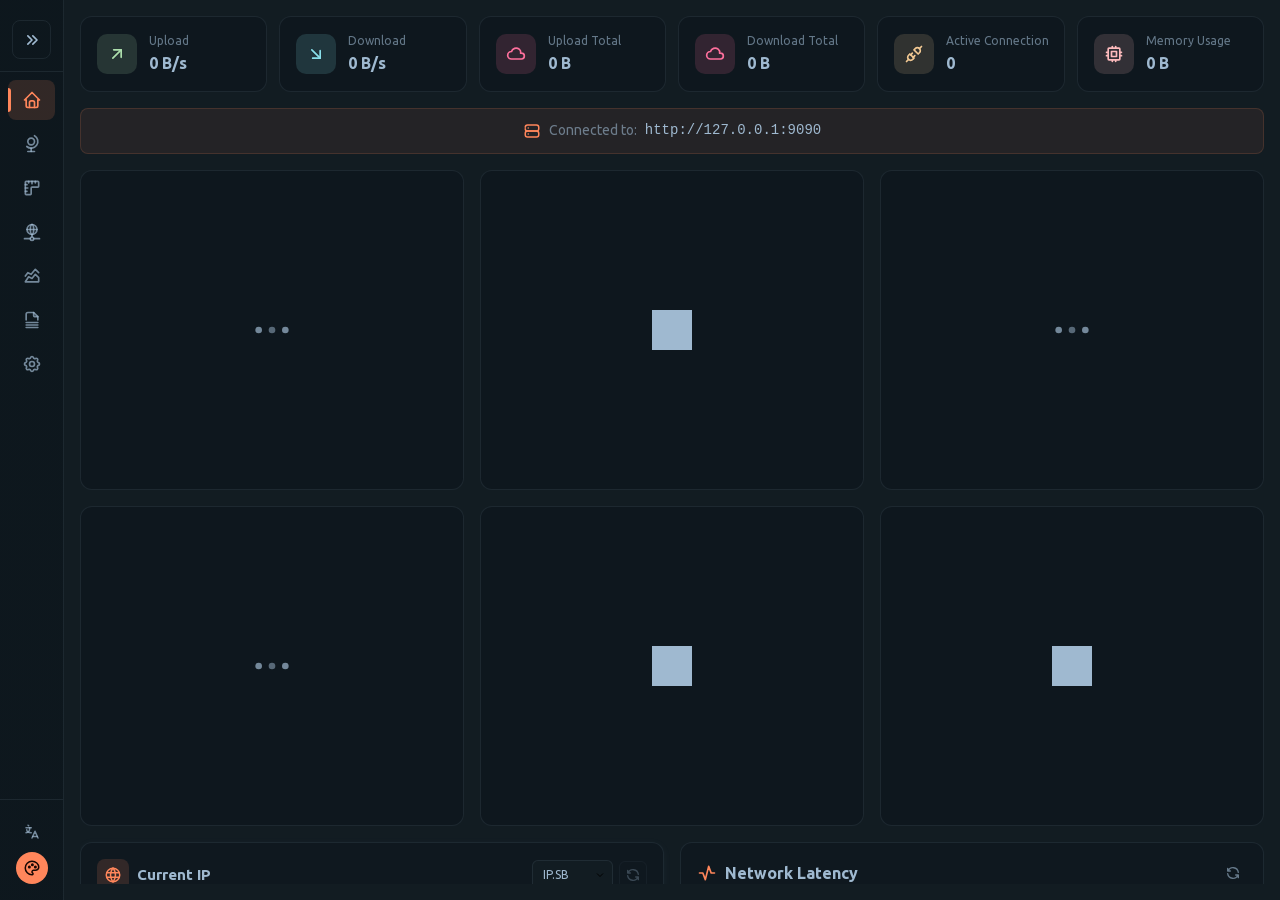
==== 200.html @ ea818ea3 "archived" ====
<!DOCTYPE html><html><head><meta charset="utf-8"><meta name="viewport" content="width=device-width, initial-scale=1.0, minimum-scale=1.0, maximum-scale=1.0, user-scalable=no, viewport-fit=cover"><script type="importmap">{"imports":{"#entry":"./_nuxt/B8MIal8G.js"}}</script><title>MetaCubeXD</title><script src="config.js" onerror="window.__METACUBEXD_CONFIG__={defaultBackendURL:''}"></script><script>window.__METACUBEXD_CONFIG__ = window.__METACUBEXD_CONFIG__ || { defaultBackendURL: '' }</script><link rel="stylesheet" href="./_nuxt/entry.DcX4krCh.css" crossorigin><link rel="modulepreload" as="script" crossorigin href="./_nuxt/B8MIal8G.js"><link rel="modulepreload" as="script" crossorigin href="./_nuxt/ZSbGxI4x.js"><script type="module" src="./_nuxt/B8MIal8G.js" crossorigin></script><meta name="theme-color" content="#000000"><link rel="icon" type="image/svg+xml" href="favicon.svg"><link rel="apple-touch-icon" href="pwa-192x192.png"><script id="unhead:payload" type="application/json">{"title":"MetaCubeXD"}</script></head><body><div id="__nuxt"></div><div id="teleports"></div><script>window.__NUXT__={};window.__NUXT__.config={public:{appVersion:"1.888.1",mockMode:false,defaultBackendURL:"",i18n:{baseUrl:"",defaultLocale:"en",rootRedirect:"",redirectStatusCode:302,skipSettingLocaleOnNavigate:false,locales:[{code:"en",name:"English",language:""},{code:"zh",name:"简体中文",language:""},{code:"ru",name:"Русский",language:""}],detectBrowserLanguage:{alwaysRedirect:false,cookieCrossOrigin:false,cookieDomain:"",cookieKey:"metacubexd_lang",cookieSecure:false,fallbackLocale:"en",redirectOn:"root",useCookie:true},experimental:{localeDetector:"",typedPages:true,typedOptionsAndMessages:false,alternateLinkCanonicalQueries:true,devCache:false,cacheLifetime:"",stripMessagesPayload:false,preload:false,strictSeo:false,nitroContextDetection:true,httpCacheDuration:10,compactRoutes:false},domainLocales:{en:{domain:""},zh:{domain:""},ru:{domain:""}}}},app:{baseURL:"./",buildId:"729e4559-5a61-4f3c-bdc6-740a4e911d4d",buildAssetsDir:"/_nuxt/",cdnURL:""}}</script><script type="application/json" data-nuxt-data="nuxt-app" data-ssr="false" id="__NUXT_DATA__">[{"prerenderedAt":1,"serverRendered":2},1778142770807,false]</script></body></html>
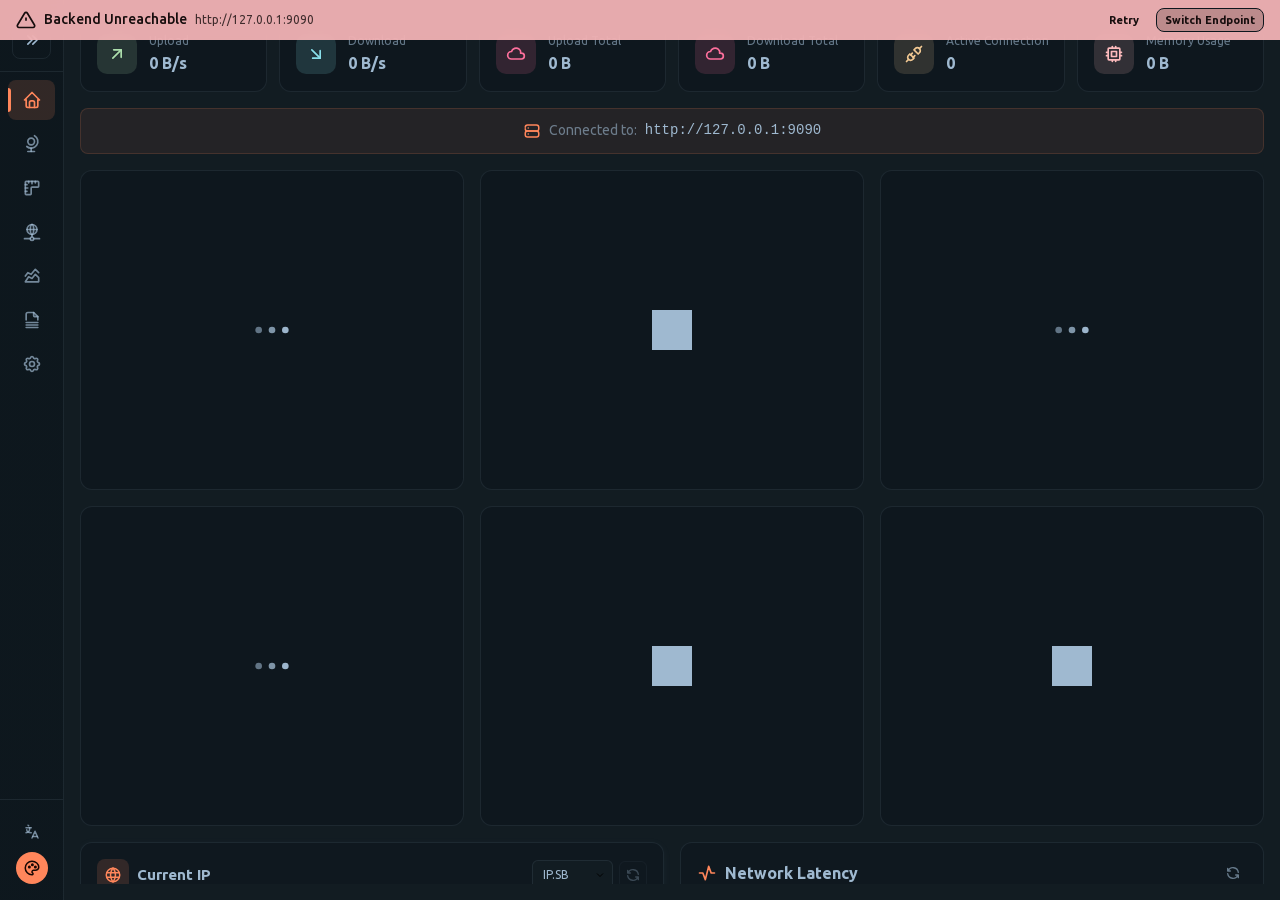
==== commit be8b0d85: "archived" ====
--- a/200.html
+++ b/200.html
@@ -1 +1 @@
-<!DOCTYPE html><html><head><meta charset="utf-8"><meta name="viewport" content="width=device-width, initial-scale=1.0, minimum-scale=1.0, maximum-scale=1.0, user-scalable=no, viewport-fit=cover"><script type="importmap">{"imports":{"#entry":"./_nuxt/B8MIal8G.js"}}</script><title>MetaCubeXD</title><script src="config.js" onerror="window.__METACUBEXD_CONFIG__={defaultBackendURL:''}"></script><script>window.__METACUBEXD_CONFIG__ = window.__METACUBEXD_CONFIG__ || { defaultBackendURL: '' }</script><link rel="stylesheet" href="./_nuxt/entry.DcX4krCh.css" crossorigin><link rel="modulepreload" as="script" crossorigin href="./_nuxt/B8MIal8G.js"><link rel="modulepreload" as="script" crossorigin href="./_nuxt/ZSbGxI4x.js"><script type="module" src="./_nuxt/B8MIal8G.js" crossorigin></script><meta name="theme-color" content="#000000"><link rel="icon" type="image/svg+xml" href="favicon.svg"><link rel="apple-touch-icon" href="pwa-192x192.png"><script id="unhead:payload" type="application/json">{"title":"MetaCubeXD"}</script></head><body><div id="__nuxt"></div><div id="teleports"></div><script>window.__NUXT__={};window.__NUXT__.config={public:{appVersion:"1.888.1",mockMode:false,defaultBackendURL:"",i18n:{baseUrl:"",defaultLocale:"en",rootRedirect:"",redirectStatusCode:302,skipSettingLocaleOnNavigate:false,locales:[{code:"en",name:"English",language:""},{code:"zh",name:"简体中文",language:""},{code:"ru",name:"Русский",language:""}],detectBrowserLanguage:{alwaysRedirect:false,cookieCrossOrigin:false,cookieDomain:"",cookieKey:"metacubexd_lang",cookieSecure:false,fallbackLocale:"en",redirectOn:"root",useCookie:true},experimental:{localeDetector:"",typedPages:true,typedOptionsAndMessages:false,alternateLinkCanonicalQueries:true,devCache:false,cacheLifetime:"",stripMessagesPayload:false,preload:false,strictSeo:false,nitroContextDetection:true,httpCacheDuration:10,compactRoutes:false},domainLocales:{en:{domain:""},zh:{domain:""},ru:{domain:""}}}},app:{baseURL:"./",buildId:"729e4559-5a61-4f3c-bdc6-740a4e911d4d",buildAssetsDir:"/_nuxt/",cdnURL:""}}</script><script type="application/json" data-nuxt-data="nuxt-app" data-ssr="false" id="__NUXT_DATA__">[{"prerenderedAt":1,"serverRendered":2},1778142770807,false]</script></body></html>+<!DOCTYPE html><html><head><meta charset="utf-8"><meta name="viewport" content="width=device-width, initial-scale=1.0, minimum-scale=1.0, maximum-scale=1.0, user-scalable=no, viewport-fit=cover"><script type="importmap">{"imports":{"#entry":"./_nuxt/CiIdQYeK.js"}}</script><title>MetaCubeXD</title><script src="config.js" onerror="window.__METACUBEXD_CONFIG__={defaultBackendURL:''}"></script><script>window.__METACUBEXD_CONFIG__ = window.__METACUBEXD_CONFIG__ || { defaultBackendURL: '' }</script><link rel="stylesheet" href="./_nuxt/entry.BcGBhEX2.css" crossorigin><link rel="modulepreload" as="script" crossorigin href="./_nuxt/CiIdQYeK.js"><link rel="modulepreload" as="script" crossorigin href="./_nuxt/ZSbGxI4x.js"><script type="module" src="./_nuxt/CiIdQYeK.js" crossorigin></script><meta name="theme-color" content="#000000"><link rel="icon" type="image/svg+xml" href="favicon.svg"><link rel="apple-touch-icon" href="pwa-192x192.png"><script id="unhead:payload" type="application/json">{"title":"MetaCubeXD"}</script></head><body><div id="__nuxt"></div><div id="teleports"></div><script>window.__NUXT__={};window.__NUXT__.config={public:{appVersion:"1.888.1",mockMode:false,defaultBackendURL:"",i18n:{baseUrl:"",defaultLocale:"en",rootRedirect:"",redirectStatusCode:302,skipSettingLocaleOnNavigate:false,locales:[{code:"en",name:"English",language:""},{code:"zh",name:"简体中文",language:""},{code:"ru",name:"Русский",language:""}],detectBrowserLanguage:{alwaysRedirect:false,cookieCrossOrigin:false,cookieDomain:"",cookieKey:"metacubexd_lang",cookieSecure:false,fallbackLocale:"en",redirectOn:"root",useCookie:true},experimental:{localeDetector:"",typedPages:true,typedOptionsAndMessages:false,alternateLinkCanonicalQueries:true,devCache:false,cacheLifetime:"",stripMessagesPayload:false,preload:false,strictSeo:false,nitroContextDetection:true,httpCacheDuration:10,compactRoutes:false},domainLocales:{en:{domain:""},zh:{domain:""},ru:{domain:""}}}},app:{baseURL:"./",buildId:"5b627fbf-3c9e-433f-8935-f22961a49a17",buildAssetsDir:"/_nuxt/",cdnURL:""}}</script><script type="application/json" data-nuxt-data="nuxt-app" data-ssr="false" id="__NUXT_DATA__">[{"prerenderedAt":1,"serverRendered":2},1778229534666,false]</script></body></html>
